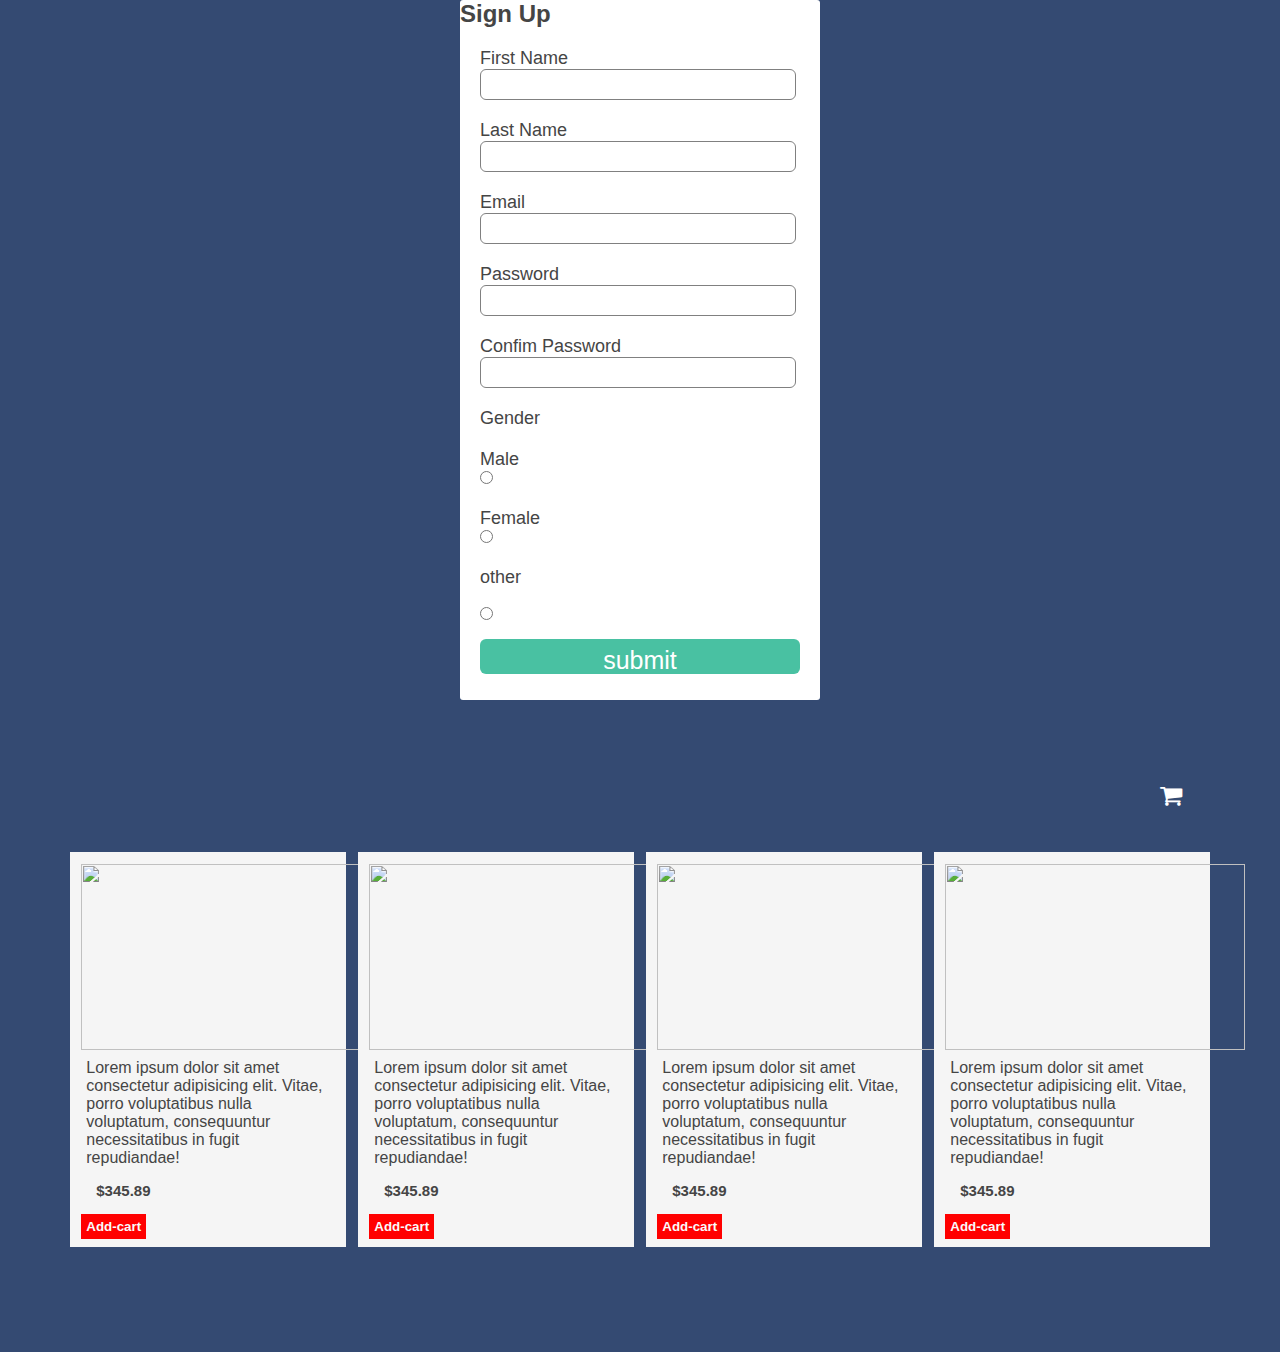
==== index.html @ e1e76981 "Add files via upload" ====
<!DOCTYPE html>
<html lang="en">
<head>
    <meta charset="UTF-8">
    <meta http-equiv="X-UA-Compatible" content="IE=edge">
    <meta name="viewport" content="width=device-width, initial-scale=1.0">
    
    <title>Document</title>
    <link rel="stylesheet" href="https://cdnjs.cloudflare.com/ajax/libs/font-awesome/4.7.0/css/font-awesome.min.css">
    <link rel="stylesheet"href ="index.css">
</head>
<body>
    <div class="box">
    <h2>Sign Up</h2>
    <form>
        <label>First Name</label>
        <input type="text" placeholder=""><br>
        <label>Last Name</label>
        <input type ="text" placeholder=""><br>
        <label>Email</label>
        <input type ="email"placeholder=""><br>
        <label>Password</label>
        <input type ="password" placeholder=""><br>
        <label>Confim Password</label>
        <input type="password"placeholder=""><br>
        <label>Gender</label>
        <label>Male</label>
        <input type="radio" name="gender" value="F">
        <label>Female</label>
        <input type ="radio" name="gender"value ="o">
        <label> other </label><br>
        <input  class="hello" type="radio" name="gender" vlaue="M"><br>
        <input type = "button" value ="submit">
    </form>
    </div>
        
    <h1 class="heading"><i style="font-size:24px;color: white;" class="fa">&#xf07a;</i></h1>
    
    <section>
        

        <div>
         <img src="heel1.jpg">
            <p>Lorem ipsum dolor sit amet consectetur adipisicing elit. Vitae, porro
             voluptatibus nulla voluptatum, consequuntur necessitatibus in fugit repudiandae!</p>
             <h6>$345.89</h6>
             <span></span>
             <button>Add-cart</button>
        </div>
        <div> <img src="heel5.jpg">
            <p>Lorem ipsum dolor sit amet consectetur adipisicing elit. Vitae, porro
             voluptatibus nulla voluptatum, consequuntur necessitatibus in fugit repudiandae!</p>
             <h6>$345.89</h6>
             <span></span>
             <button>Add-cart</button>
            </div>
        <div> <img src="heel2.jpg">
            <p>Lorem ipsum dolor sit amet consectetur adipisicing elit. Vitae, porro
             voluptatibus nulla voluptatum, consequuntur necessitatibus in fugit repudiandae!</p>
             <h6>$345.89</h6>
             <span></span>
             <button>Add-cart</button>
            </div>
        <div> <img src="heel.6.jpg">
            <p>Lorem ipsum dolor sit amet consectetur adipisicing elit. Vitae, porro
             voluptatibus nulla voluptatum, consequuntur necessitatibus in fugit repudiandae!</p>
             <h6>$345.89</h6>
             <span></span>
             <button>Add-cart</button>
            </div>
    </section>
    <div class="select">
        <img src="logo1.png">
        <p></p>
         <h6>$345.89</h6>
         <span></span>
         <button></button>

    </div>
    <!---<script type="text/javascript">
        var noti= document.querySelector('h1');
        var select= document.querySelector('.select');
        var button= document.getElementsByTagName('button')
        for(but of button)
        {
            but.addEventListener('click',(e)=>{
                var add= Number(noti.getAttribute('data-count')|| 0);
                noti.setAttribute('data-count',add+1);
                noti.classList.add('zero');
                 

                var parent = e.target.parentNode;
                var clone = parent.cloneNode(true);
                select.appendChild(clone);
                clone.lastElementchild.innerText ="Buy-now";
                if(clone){
                    noti.onclick = ()=>{
                        select.classList.toggle('display')
                    }
                }
                var image= e.target.parentNode.querySelector('img');
                var span = e.target.parentNode.querySelector('span');
                var s_image = image.cloneNode(false);
                span.appendChild(s_image);
                span.classList.add('active');
                setTimeout(()=>{
                    span.removeChild(s_image);
                span.classList.remove('active');


                }, 500);

            })
        }

    </script>----->
    <script>
         var noti = document.querySelector('h1');
    var select = document.querySelector('.select');
    var button = document.getElementsByTagName('button')
    for (but of button) {
        but.addEventListener('click', (e) => {
            var add = Number(noti.getAttribute('data-count') || 0);
            noti.setAttribute('data-count', add + 1);
            noti.classList.add('zero');


            var parent = e.target.parentNode;
            var clone = parent.cloneNode(true);
            select.appendChild(clone);
            clone.lastElementChild.innerText = 'Buy-now';
            if (clone) {
                noti.onclick = () => {
                    select.classList.toggle('display')
                }
            }

            var image = e.target.parentNode.querySelector('img');
            var span = e.target.parentNode.querySelector('span');
            var s_image = image.cloneNode(false);
            span.appendChild(s_image);
            span.classList.add('active');
            setTimeout(() => {
                span.removeChild(s_image);
                span.classList.remove('active');
            }, 500);

        })
    }


    </script>

    

</body>
</html>
---- index.css ----
body{
    background-color: #344a72;
    font-family: 'Rpboto', sans-serif;
}
.box{
    width: 360px;
    height: 700px;
    margin: auto;
    background-color: white;
    border-radius: 3px;
}
h1{
    text-align: center;
    padding-top: 15px;
}
form{
    width: 300px;
    margin-left: 20px;
}
form label{
    display: flex;
    margin-top: 20px;
    font-size: 18px;

}
form input{
    width: 100%;
    padding: 7px;
    border: none;
    border: 1px solid gray;
    border-radius: 6px;
    outline: none;
}
input[type="button"]{
    width: 320px;
    height: 35px;
    margin-bottom: -100px;
    border: none;
    background-color: #49c1a2;
    color: white;
    font-size: 25px;
    margin-top: 15px;
}
input[type="radio"]{
    margin-bottom:-2000px ;
    padding-bottom: 50px;
    width: auto;
    
}
.hello{
    margin-bottom: 500px;
}
*{
    padding: 0;
    margin: 0;
    color: #454545;
}
.heading{
    width: 3%;
    position: relative;
    top: 60px;
    left:90%;
    cursor: pointer;
}
.heading:before{
    content: attr(data-count);
    position: absolute;
    color: white;
    right: 16px;
    font-size: 15px;
    text-align: center;
    top: -12px;
    width: 20px;
    height: 20px;
    background: red;
    border-radius: 50%;
    opacity: 0;


}
h1.zero:before{
    opacity: 1;

}
section{
    width: 90%;
    height: 400px;
    display: flex;
    justify-content: space-around;
    margin: 100px auto;
}
section div{
    width: 22%;
    height: 93%;
    background: #f5f5f5;
    padding: 1%;
    position: relative;
}
img{
    width: 300px;
    height: 186px;
}
p{
    margin: 5px;
}
h6{
    width: 50px;
    padding: 5px;
    margin: 10px;
    font-size: 15px;
}
button{
    padding: 5px;
    background: red;
    border: none;
    outline: none;
    font-weight: bold;
    color: #fafafa;
    cursor: pointer;
}
section div span{
    position: absolute;
    top: 14px;
    left: 13px;
    width: 300px;
    height: 186px;
    display: none;
}
section div span img{
    width: 100%;
    height: 100%;
}
section div:nth-child(1)>span.active{
    animation: first 0.5s ease-in;
    z-index:2;
    display: block;
}
section div:nth-child(2)>span.active{
    animation: second 0.5s ease-in;
    z-index:2;
    display: block;
}
section div:nth-child(3)>span.active{
    animation: third 0.5s ease-in;
    z-index:2;
    display: block;
}
section div:nth-child(4)>span.active{
    animation: four 0.5s ease-in;
    z-index:2;
    display: block;
}
@keyframes first{
    to{
        width: 30px;
        height: 20px;
        left: 1290px;
        top: -70px;
    }
}
@keyframes second{
    to{
        width: 30px;
        height: 20px;
        left: 948px;
        top: -70px;
    }
}
@keyframes third{
    to{
        width: 30px;
        height: 20px;
        left: 606px;
        top: -70px;
    }
}
@keyframes four{
    to{
        width: 30px;
        height: 20px;
        left: 265px;
        top: -70px;
    }
}
.select{
    width: 60%;
    height: 580px;
    padding: 5%;
    background: #222;
    position: absolute;
    top: -1000px;
    left: 20%;
    transition: 0.5s;
    overflow-y: auto ;
    margin: auto;

}
.select.display{
    top:10px
}
.select div{
    width: 100%;
    height: 200px;
    display: flex;
    padding: 5px;
    border: 1px solid white;
    position: relative;
    margin: 5px auto;
}
.select div img{
    width: 300px;
    height: 100%;
}
.select div p{
    padding: 35px;
    color: white;
}
.select div h6,
.select div button{
    position: absolute;
    left: 45%;
    top: 50%;
    color: white;
}
.select div button{
    left: 60%;
    top: 55%;
}
.select div span{
    display: none;
}
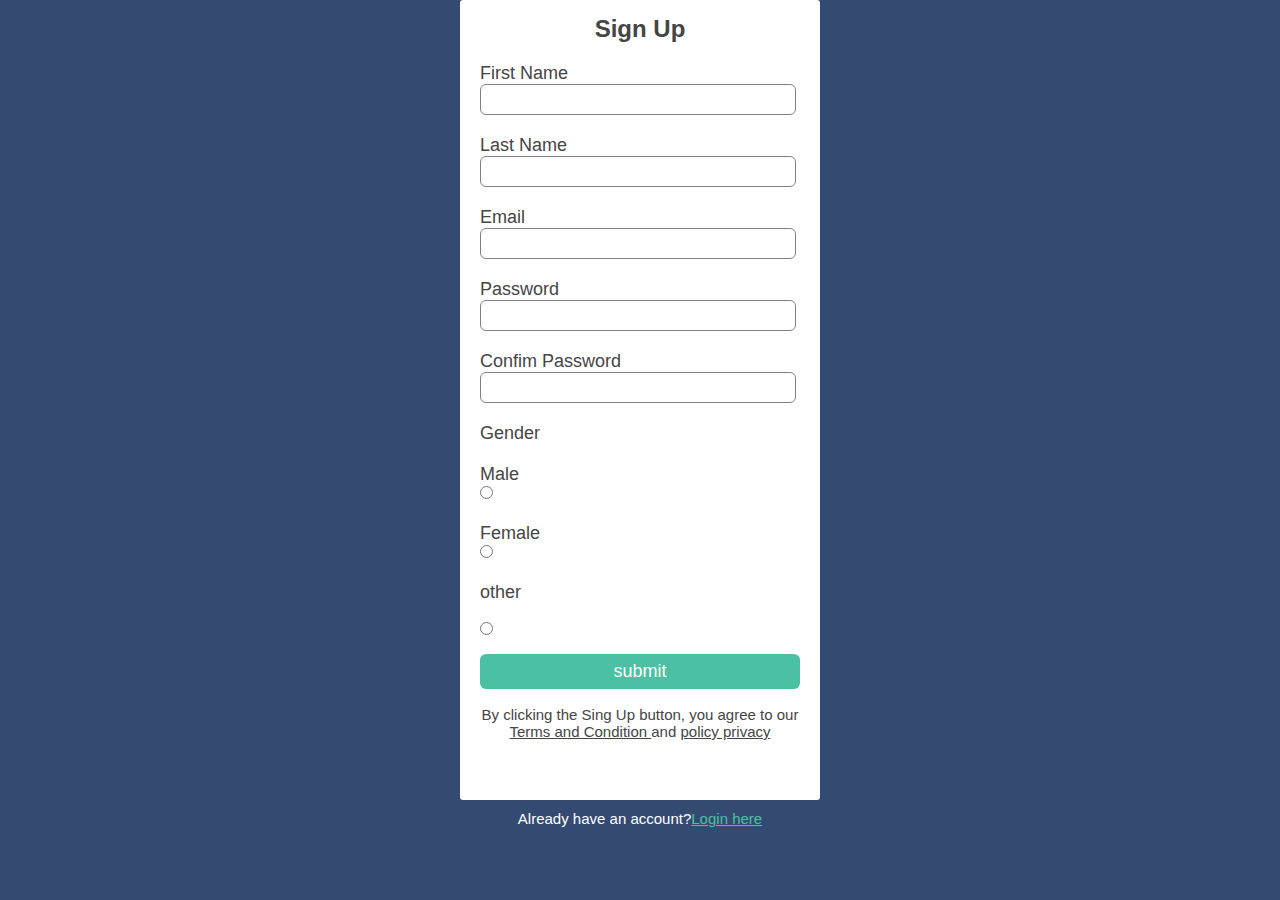
==== commit c0064f18: "Add files via upload" ====
--- a/index.html
+++ b/index.html
@@ -1,157 +1,82 @@
 <!DOCTYPE html>
 <html lang="en">
+
 <head>
     <meta charset="UTF-8">
     <meta http-equiv="X-UA-Compatible" content="IE=edge">
     <meta name="viewport" content="width=device-width, initial-scale=1.0">
-    
-    <title>Document</title>
+
+    <title>Shopping Cart</title>
     <link rel="stylesheet" href="https://cdnjs.cloudflare.com/ajax/libs/font-awesome/4.7.0/css/font-awesome.min.css">
-    <link rel="stylesheet"href ="index.css">
+    <link rel="stylesheet" href="index.css">
+
 </head>
+
 <body>
-    <div class="box">
-    <h2>Sign Up</h2>
-    <form>
-        <label>First Name</label>
-        <input type="text" placeholder=""><br>
-        <label>Last Name</label>
-        <input type ="text" placeholder=""><br>
-        <label>Email</label>
-        <input type ="email"placeholder=""><br>
-        <label>Password</label>
-        <input type ="password" placeholder=""><br>
-        <label>Confim Password</label>
-        <input type="password"placeholder=""><br>
-        <label>Gender</label>
-        <label>Male</label>
-        <input type="radio" name="gender" value="F">
-        <label>Female</label>
-        <input type ="radio" name="gender"value ="o">
-        <label> other </label><br>
-        <input  class="hello" type="radio" name="gender" vlaue="M"><br>
-        <input type = "button" value ="submit">
-    </form>
-    </div>
-        
-    <h1 class="heading"><i style="font-size:24px;color: white;" class="fa">&#xf07a;</i></h1>
-    
-    <section>
-        
-
-        <div>
-         <img src="heel1.jpg">
-            <p>Lorem ipsum dolor sit amet consectetur adipisicing elit. Vitae, porro
-             voluptatibus nulla voluptatum, consequuntur necessitatibus in fugit repudiandae!</p>
-             <h6>$345.89</h6>
-             <span></span>
-             <button>Add-cart</button>
-        </div>
-        <div> <img src="heel5.jpg">
-            <p>Lorem ipsum dolor sit amet consectetur adipisicing elit. Vitae, porro
-             voluptatibus nulla voluptatum, consequuntur necessitatibus in fugit repudiandae!</p>
-             <h6>$345.89</h6>
-             <span></span>
-             <button>Add-cart</button>
-            </div>
-        <div> <img src="heel2.jpg">
-            <p>Lorem ipsum dolor sit amet consectetur adipisicing elit. Vitae, porro
-             voluptatibus nulla voluptatum, consequuntur necessitatibus in fugit repudiandae!</p>
-             <h6>$345.89</h6>
-             <span></span>
-             <button>Add-cart</button>
-            </div>
-        <div> <img src="heel.6.jpg">
-            <p>Lorem ipsum dolor sit amet consectetur adipisicing elit. Vitae, porro
-             voluptatibus nulla voluptatum, consequuntur necessitatibus in fugit repudiandae!</p>
-             <h6>$345.89</h6>
-             <span></span>
-             <button>Add-cart</button>
-            </div>
-    </section>
-    <div class="select">
-        <img src="logo1.png">
-        <p></p>
-         <h6>$345.89</h6>
-         <span></span>
-         <button></button>
-
-    </div>
-    <!---<script type="text/javascript">
-        var noti= document.querySelector('h1');
-        var select= document.querySelector('.select');
-        var button= document.getElementsByTagName('button')
-        for(but of button)
-        {
-            but.addEventListener('click',(e)=>{
-                var add= Number(noti.getAttribute('data-count')|| 0);
-                noti.setAttribute('data-count',add+1);
-                noti.classList.add('zero');
-                 
-
-                var parent = e.target.parentNode;
-                var clone = parent.cloneNode(true);
-                select.appendChild(clone);
-                clone.lastElementchild.innerText ="Buy-now";
-                if(clone){
-                    noti.onclick = ()=>{
-                        select.classList.toggle('display')
-                    }
-                }
-                var image= e.target.parentNode.querySelector('img');
-                var span = e.target.parentNode.querySelector('span');
-                var s_image = image.cloneNode(false);
-                span.appendChild(s_image);
-                span.classList.add('active');
-                setTimeout(()=>{
-                    span.removeChild(s_image);
-                span.classList.remove('active');
+ <div class="box">
+    <div class="form-box">
+        <h2>Sign Up</h2>
+        <form>
+            <div class="input-field ">
+            <label>First Name</label>
+            <input type="text" id="username" placeholder="" required=""><br>
+            <i class="fa " aria-hidden="true"></i>
+           <!---- <i class="fa fa-exclamation-circle" aria-hidden="true"></i> fa-check-circle------>
 
 
-                }, 500);
+            <span></span>
+            </div>
+            <div class="input-field">
+            <label>Last Name</label>
+            <input type="text"id="last" placeholder="" required=""><br>
+            <i class="fa " aria-hidden="true"></i>
+            <span></span>
+            </div>
+            <div class="input-field">
+            <label>Email</label>
+            <input type="email" id="email" placeholder="" required=""><br>
+            <i class="fa " aria-hidden="true"></i>
+            <span></span>
+            </div>
+            <div class="input-field">
+            <label>Password</label>
+            <input type="password" id="pass1" placeholder="" required=""><br>
+            <i class="fa " aria-hidden="true"></i>
+            <span></span>
+            </div>
+            <div class="input-field">
+            <label>Confim Password</label>
+            <input type="password"id="pass2" placeholder="" required=""><br>
+            <i class="fa " aria-hidden="true"></i>
+            <span></span>
+            </div>
+            <div class="input-field">
+            <label>Gender</label>
+            <label>Male</label>
+            <input type="radio"id="male" name="gender" value="F">
+            </div>
+            <div class="input-field">
+            <label>Female</label>
+            <input type="radio"id="female" name="gender" value="o">
+            </div>
+            <div class="input-field">
+            <label> other </label><br>
+            <input type="radio" id="other" name="gender" vlaue="M">
+            </div>
+            <a href="login.html">
+            <input type="button" id="submit" value="submit">
+            </a>
+    
+        </form>
+        <p>By clicking the Sing Up button, you agree to our<br>
+        <a href="#">Terms and Condition </a>and <a href="#">policy privacy</a></p>
+    </div>   
+ </div>
+    <p class="para-2">Already have an account?<a href="login.html">Login here</a></p>
 
-            })
-        }
-
-    </script>----->
-    <script>
-         var noti = document.querySelector('h1');
-    var select = document.querySelector('.select');
-    var button = document.getElementsByTagName('button')
-    for (but of button) {
-        but.addEventListener('click', (e) => {
-            var add = Number(noti.getAttribute('data-count') || 0);
-            noti.setAttribute('data-count', add + 1);
-            noti.classList.add('zero');
-
-
-            var parent = e.target.parentNode;
-            var clone = parent.cloneNode(true);
-            select.appendChild(clone);
-            clone.lastElementChild.innerText = 'Buy-now';
-            if (clone) {
-                noti.onclick = () => {
-                    select.classList.toggle('display')
-                }
-            }
-
-            var image = e.target.parentNode.querySelector('img');
-            var span = e.target.parentNode.querySelector('span');
-            var s_image = image.cloneNode(false);
-            span.appendChild(s_image);
-            span.classList.add('active');
-            setTimeout(() => {
-                span.removeChild(s_image);
-                span.classList.remove('active');
-            }, 500);
-
-        })
-    }
-
-
-    </script>
-
-    
+  
 
 </body>
-</html>+
+</html>
+<script src="index.js"></script>--- a/index.css
+++ b/index.css
@@ -4,12 +4,19 @@
 }
 .box{
     width: 360px;
-    height: 700px;
+    height: 800px;
     margin: auto;
     background-color: white;
     border-radius: 3px;
 }
-h1{
+.login-box{
+    width: 360px;
+    height: 280px;
+    margin: auto;
+    border-radius: 3px;
+    background-color: white;
+}
+h2{
     text-align: center;
     padding-top: 15px;
 }
@@ -38,17 +45,28 @@
     border: none;
     background-color: #49c1a2;
     color: white;
-    font-size: 25px;
+    font-size: 18px;
     margin-top: 15px;
+}
+p{
+    text-align: center;
+    padding-top: 20px;
+    font-size: 15px;
+}
+.para-2{
+    text-align: center;
+    color: white;
+    font-size: 15px;
+    margin-top: -10px;
+}
+.para-2 a{
+    color: #49c1a2;
+
 }
 input[type="radio"]{
     margin-bottom:-2000px ;
     padding-bottom: 50px;
     width: auto;
-    
-}
-.hello{
-    margin-bottom: 500px;
 }
 *{
     padding: 0;
@@ -228,4 +246,35 @@
 }
 .select div span{
     display: none;
+}
+.form-box .fa{
+    position: absolute;
+    right: 10px;
+    margin-top: -20px;
+    margin-right: 880px;
+    
+}
+.form-box .input-field.error input{
+    border-color: #f00;
+    
+}
+.form-box .input-field.error .fa{
+    color: #f00;
+}
+.form-box .input-field.Success input{
+    border-color: #0b0;
+    
+}
+.form-box .input-field.error .fa{
+    color: #f00;
+}
+.form-box .input-field.Success .fa{
+    color: #0b0;
+
+}
+.input-field.error span{
+    color: #f00;
+}
+.input-field.Success span{
+    color: #0b0;
 }